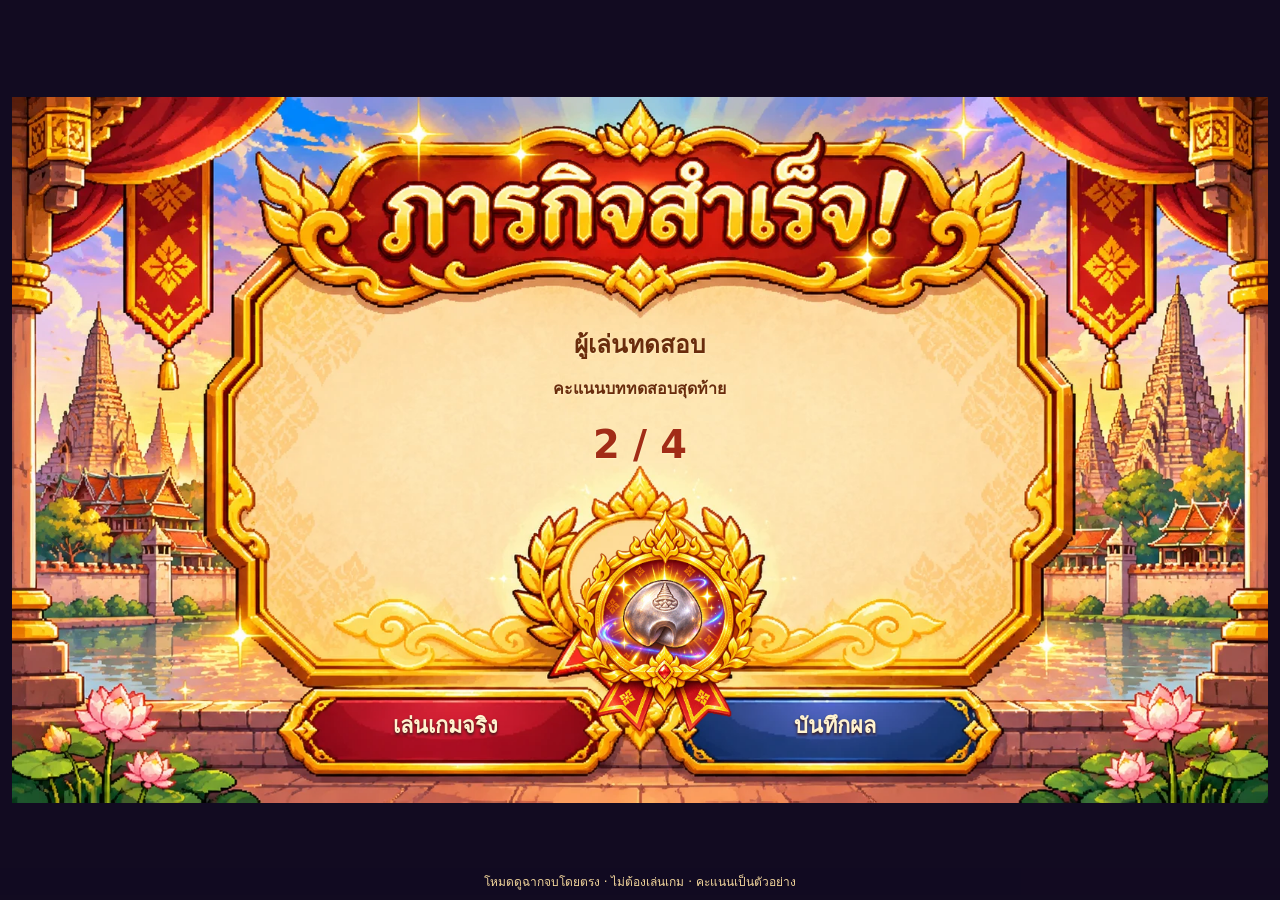
==== preview-ending-v2.html @ fdf25f19 "feat: versioned ending preview to bypass Safari cached old layout" ====
<!doctype html>
<html lang="th"><head><meta charset="utf-8"><meta http-equiv="Cache-Control" content="no-cache, no-store, must-revalidate"><meta name="viewport" content="width=device-width,initial-scale=1">
<title>ดูตัวอย่างฉากจบ — เงินพดด้วง</title>
<style>
*{box-sizing:border-box}body{margin:0;background:#120b21;color:#6a2c0c;font-family:system-ui,"Noto Sans Thai",sans-serif;min-height:100dvh;display:grid;place-items:center;padding:12px}
.stage{position:relative;width:min(100%,1400px);aspect-ratio:16/9;background:url('stage9_result_background.webp') center/100% 100% no-repeat}
.subtitle,.name,.label,.score,.message{position:absolute;left:24%;width:52%;text-align:center;line-height:1.2;text-shadow:0 1px 2px #fff4c9;overflow-wrap:anywhere;margin:0}
.subtitle{display:none;top:27%;font-size:clamp(10px,1.45vw,23px);font-weight:800}
.name{top:33%;font-size:clamp(12px,1.9vw,30px);font-weight:900;max-height:2.4em;overflow:hidden}
.label{top:40%;font-size:clamp(10px,1.25vw,20px);font-weight:800}
.score{top:46%;font-size:clamp(19px,3vw,46px);font-weight:900;color:#a22c17}
.message{display:none;top:54%;left:24%;width:52%;font-size:clamp(9px,1vw,16px);font-weight:750;max-height:2.5em;overflow:hidden}
.medal{position:absolute;left:38%;top:58%;width:28%;height:32%;object-fit:contain}
.buttons{position:absolute;left:21%;width:58%;bottom:6.5%;height:9%;display:grid;grid-template-columns:1fr 1fr;gap:7%}
.buttons button{background:none;border:0;color:#fff3cf;text-shadow:0 2px 3px #361614;font-size:clamp(11px,1.7vw,25px);font-weight:900;cursor:pointer}
.note{position:fixed;bottom:5px;left:0;right:0;text-align:center;color:#f4d89d;font-size:12px;background:#120b21c9;padding:4px}
</style></head><body>
<main class="stage" aria-label="ตัวอย่างหน้าภารกิจสำเร็จ">
<div class="subtitle">นักเดินทางข้ามกาลเวลา</div><div class="name">ผู้เล่นทดสอบ</div><div class="label">คะแนนบททดสอบสุดท้าย</div><div class="score">2 / 4</div><div class="message">ขอบใจที่ร่วมเดินทาง ทุกคำตอบช่วยให้เราเรียนรู้และพัฒนาต่อไปได้</div>
<img class="medal" src="time_traveler_medal.webp?v=20261112b" alt="เหรียญรางวัล">
<div class="buttons"><button onclick="location.href='./'">เล่นเกมจริง</button><button disabled title="ตัวอย่างไม่มีคะแนนจริง">บันทึกผล</button></div>
</main><div class="note">โหมดดูฉากจบโดยตรง · ไม่ต้องเล่นเกม · คะแนนเป็นตัวอย่าง</div>
</body></html>
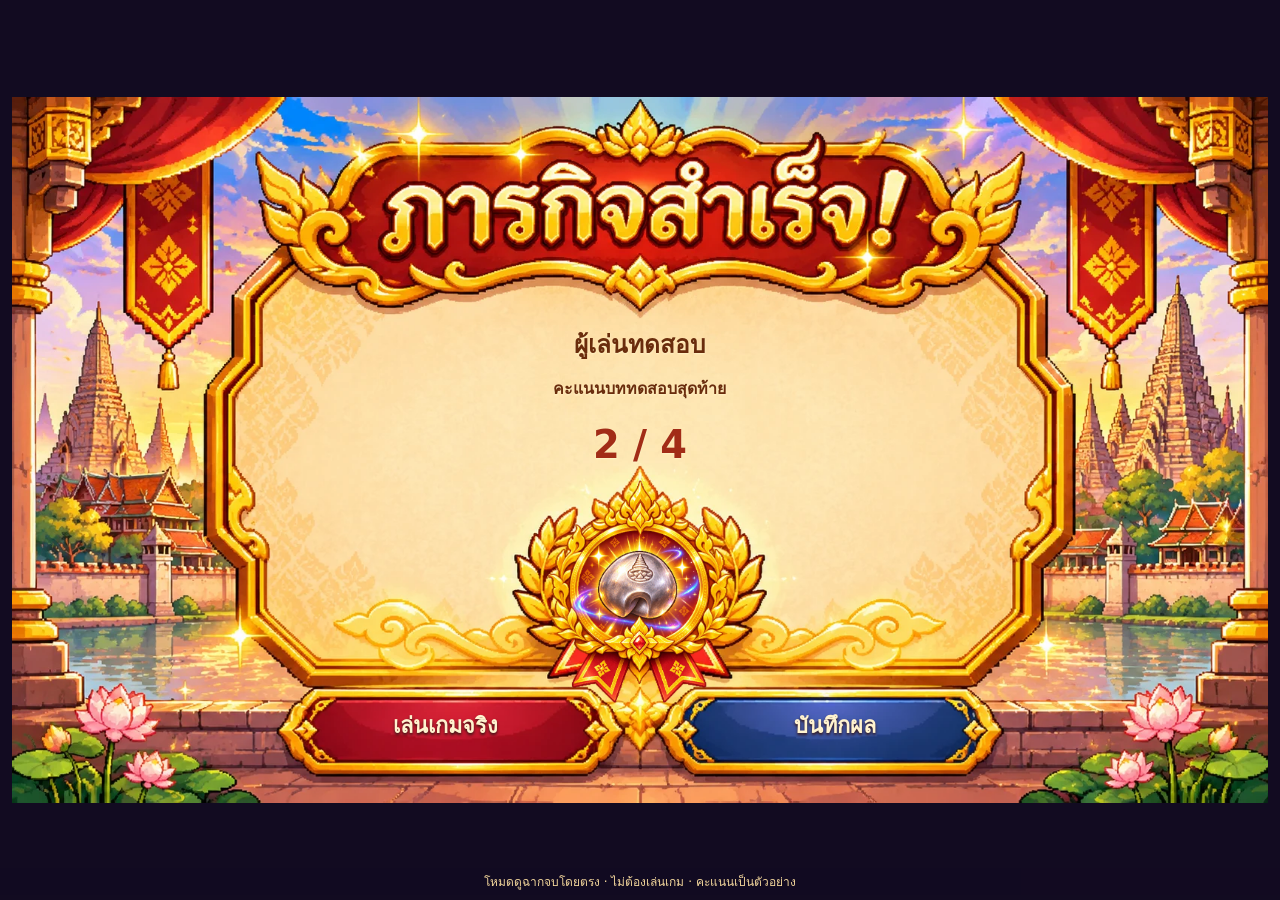
==== commit b0de44ce: "style: nudge ending medal up and left to center on marked wreath" ====
--- a/preview-ending-v2.html
+++ b/preview-ending-v2.html
@@ -10,7 +10,7 @@
 .label{top:40%;font-size:clamp(10px,1.25vw,20px);font-weight:800}
 .score{top:46%;font-size:clamp(19px,3vw,46px);font-weight:900;color:#a22c17}
 .message{display:none;top:54%;left:24%;width:52%;font-size:clamp(9px,1vw,16px);font-weight:750;max-height:2.5em;overflow:hidden}
-.medal{position:absolute;left:38%;top:58%;width:28%;height:32%;object-fit:contain}
+.medal{position:absolute;left:36%;top:54%;width:28%;height:32%;object-fit:contain}
 .buttons{position:absolute;left:21%;width:58%;bottom:6.5%;height:9%;display:grid;grid-template-columns:1fr 1fr;gap:7%}
 .buttons button{background:none;border:0;color:#fff3cf;text-shadow:0 2px 3px #361614;font-size:clamp(11px,1.7vw,25px);font-weight:900;cursor:pointer}
 .note{position:fixed;bottom:5px;left:0;right:0;text-align:center;color:#f4d89d;font-size:12px;background:#120b21c9;padding:4px}
